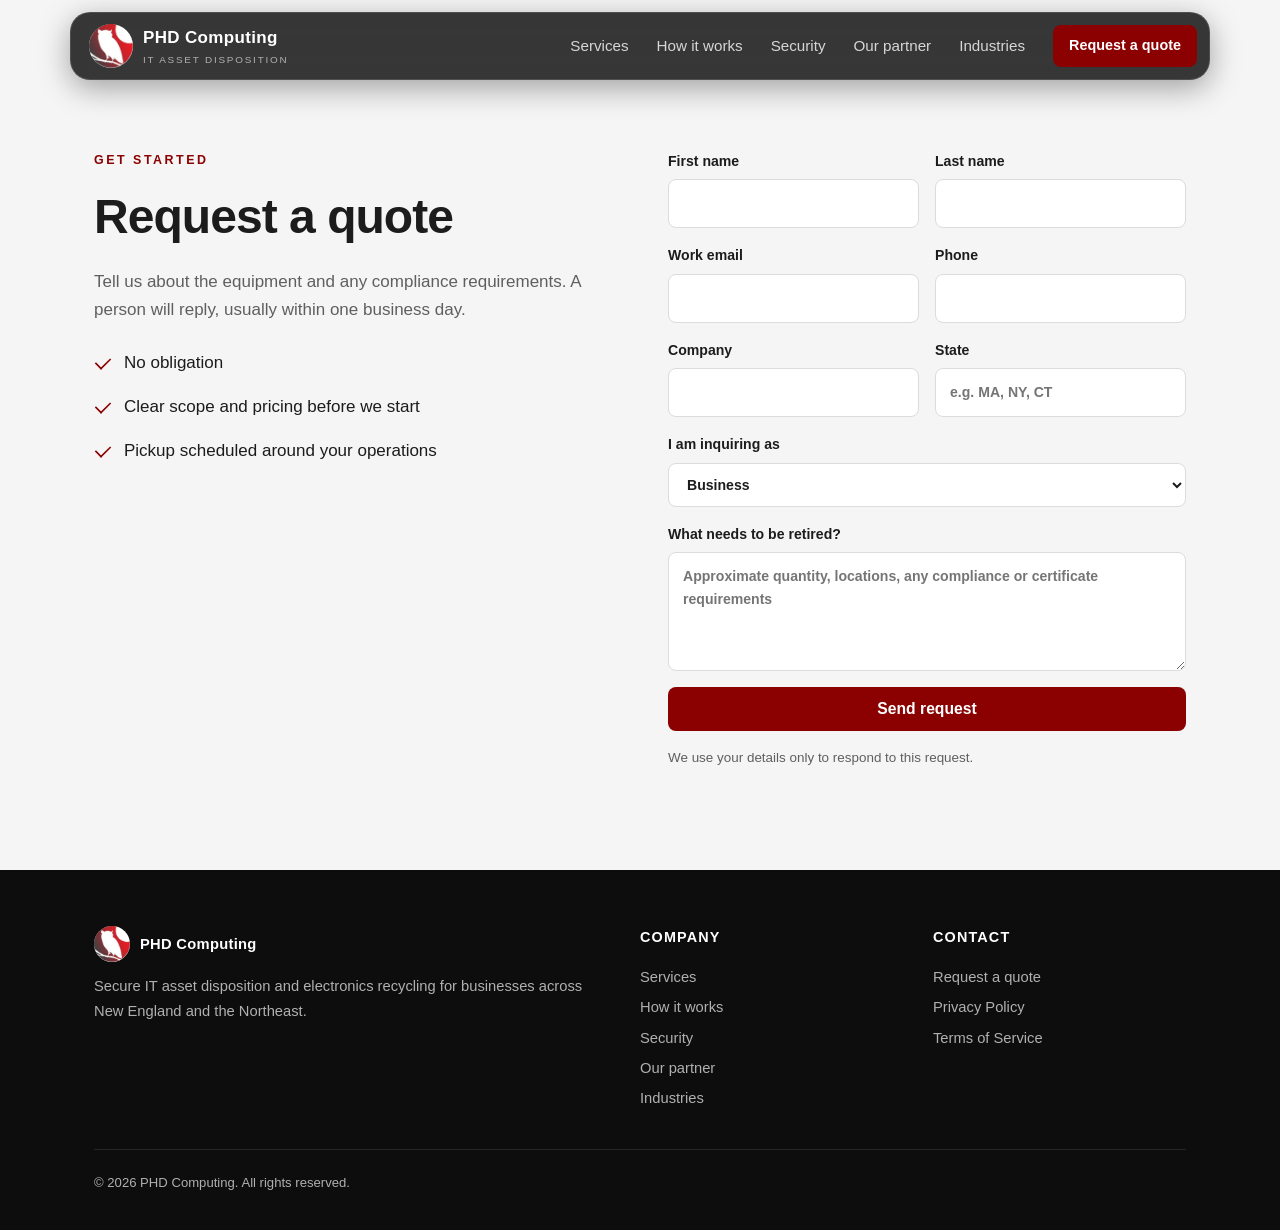
==== contact.html @ 4a7affd1 "PHD Computing website preview" ====
<!doctype html>
<html lang="en"><head><meta charset="utf-8"><meta name="robots" content="noindex,nofollow"><meta name="viewport" content="width=device-width,initial-scale=1">
<title>Request a quote | PHD Computing</title><meta name="description" content="Request a quote for secure IT asset disposition and electronics recycling in New England.">
<link rel="icon" href="assets/phd-logo.png"><link rel="stylesheet" href="styles.css"></head><body>
<a class="skip" href="#main">Skip to content</a>
<header><div class="wrap bar">
<a class="logo" href="index.html" aria-label="PHD Computing home"><img src="assets/phd-logo.png" alt="" width="44" height="44"><span>PHD Computing<small>IT Asset Disposition</small></span></a>
<button class="menu" type="button" aria-label="Menu" aria-expanded="false" aria-controls="nav"><span></span><span></span><span></span></button>
<nav id="nav"><a href="services.html">Services</a><a href="process.html">How it works</a><a href="security.html">Security</a><a href="partners.html">Our partner</a><a href="industries.html">Industries</a><a class="btn sm" href="contact.html">Request a quote</a></nav></div></header>
<main id="main"><section style="padding-top:150px"><div class="wrap split"><div><div class="eyebrow">Get started</div><h1 style="font-size:clamp(2rem,4vw,3rem)">Request a quote</h1>
<p style="color:var(--muted)">Tell us about the equipment and any compliance requirements. A person will reply, usually within one business day.</p>
<ul class="tick"><li>No obligation</li><li>Clear scope and pricing before we start</li><li>Pickup scheduled around your operations</li></ul></div>
<form id="quote" action="#" method="post">
<div class="row"><label>First name<input required name="first" autocomplete="given-name"></label><label>Last name<input required name="last" autocomplete="family-name"></label></div>
<div class="row"><label>Work email<input required type="email" name="email" autocomplete="email"></label><label>Phone<input type="tel" name="phone" autocomplete="tel"></label></div>
<div class="row"><label>Company<input name="company" autocomplete="organization"></label><label>State<input name="state" placeholder="e.g. MA, NY, CT" autocomplete="address-level1"></label></div>
<label>I am inquiring as<select name="type"><option>Business</option><option>Enterprise</option><option>Government / education</option><option>Healthcare</option><option>Other</option></select></label>
<label>What needs to be retired?<textarea rows="4" name="msg" placeholder="Approximate quantity, locations, any compliance or certificate requirements"></textarea></label>
<input type="text" name="website" tabindex="-1" autocomplete="off" aria-hidden="true" style="position:absolute;left:-9999px">
<button class="btn" type="submit">Send request</button><p class="note" id="status" role="status" aria-live="polite">We use your details only to respond to this request.</p></form></div></section></main>
<footer><div class="wrap"><div class="cols">
<div><div class="logo" style="margin-bottom:12px"><img src="assets/phd-logo.png" alt="" width="36" height="36"><span>PHD Computing</span></div><p>Secure IT asset disposition and electronics recycling for businesses across New England and the Northeast.</p></div>
<div><h4>Company</h4><a href="services.html">Services</a><a href="process.html">How it works</a><a href="security.html">Security</a><a href="partners.html">Our partner</a><a href="industries.html">Industries</a></div>
<div><h4>Contact</h4><a href="contact.html">Request a quote</a><a href="#">Privacy Policy</a><a href="#">Terms of Service</a></div></div>
<div class="fine">&copy; 2026 PHD Computing. All rights reserved.</div></div></footer><script>
document.getElementById('quote').addEventListener('submit',async e=>{
 e.preventDefault();const f=e.target,b=f.querySelector('button'),st=document.getElementById('status');
 b.disabled=true;st.textContent='Sending...';
 try{const r=await fetch('/api/inquiries',{method:'POST',headers:{'Content-Type':'application/json'},body:JSON.stringify(Object.fromEntries(new FormData(f)))});
  const j=await r.json();
  if(r.ok){f.reset();st.textContent='Thank you. We received your request and will reply soon.';}
  else{st.textContent=j.error||'Could not send. Please try again.';}
 }catch(x){st.textContent='Could not send. Please try again.';}
 b.disabled=false;});
</script><script>(function(){var b=document.querySelector('.menu'),n=document.getElementById('nav');b.addEventListener('click',function(){var o=n.classList.toggle('open');b.setAttribute('aria-expanded',o);b.classList.toggle('x',o)});n.addEventListener('click',function(e){if(e.target.tagName=='A'){n.classList.remove('open');b.classList.remove('x');b.setAttribute('aria-expanded',false)}})})()</script><script>(function(){var d=document.documentElement;d.classList.add('js');var rm=matchMedia('(prefers-reduced-motion:reduce)').matches;var els=document.querySelectorAll('.rv,.steps');if(rm){els.forEach(function(e){e.classList.add('in')});return}els.forEach(function(e,i){e.style.transitionDelay=(e.classList.contains('rv')?(i%3)*80:0)+'ms'});function chk(){var h=innerHeight*.92;els.forEach(function(e){if(!e.classList.contains('in')&&e.getBoundingClientRect().top<h)e.classList.add('in')})}addEventListener('scroll',chk,{passive:true});addEventListener('resize',chk);chk();setTimeout(chk,150);setTimeout(function(){els.forEach(function(e){e.classList.add('in')})},6000);if(matchMedia('(hover:hover)').matches){document.querySelectorAll('.hero,.cta-band').forEach(function(h){h.addEventListener('mousemove',function(e){var r=h.getBoundingClientRect();h.style.setProperty('--mx',(e.clientX-r.left)+'px');h.style.setProperty('--my',(e.clientY-r.top)+'px')})})}})()</script></body></html>
---- styles.css ----
:root{--navy:#0d0d0d;--navy2:#2a2a2a;--ink:#1c1c1c;--muted:#5f5f5f;--line:#dcdcdc;--bg:#f5f5f5;--white:#fff;--accent:#8B0000;--accent2:#6a0000;--accent-t:#8B0000;--r:10px}
@media(prefers-color-scheme:dark){:root{--ink:#ececec;--muted:#a8a8a8;--line:#333;--bg:#121212;--white:#1c1c1c;--accent-t:#ee5a5a}}
*{box-sizing:border-box}html{scroll-behavior:smooth}
body{margin:0;font:17px/1.65 -apple-system,BlinkMacSystemFont,"Segoe UI",Inter,Roboto,Helvetica,Arial,sans-serif;color:var(--ink);background:var(--bg)}
h1,h2,h3{line-height:1.15;letter-spacing:-.02em;margin:0 0 .5em}
h1{font-size:clamp(2.2rem,5vw,3.6rem);font-weight:750}h2{font-size:clamp(1.7rem,3.2vw,2.4rem);font-weight:720}h3{font-size:1.15rem;font-weight:680}
p{margin:0 0 1em}a{color:inherit}
.wrap{max-width:1140px;margin:0 auto;padding:0 24px}
.skip{position:absolute;left:-999px}.skip:focus{left:12px;top:12px;background:#fff;color:#000;padding:8px 12px;z-index:99}
header{position:sticky;top:12px;z-index:20;margin:12px 0 -80px;padding:0 14px}
.bar{display:flex;align-items:center;justify-content:space-between;height:68px;max-width:1140px;margin:0 auto;padding:0 12px 0 18px;background:rgba(13,13,13,.82);backdrop-filter:blur(12px);-webkit-backdrop-filter:blur(12px);border:1px solid rgba(255,255,255,.12);border-radius:20px;box-shadow:0 8px 30px rgba(0,0,0,.35)}
.logo{display:flex;align-items:center;gap:10px;color:#fff;text-decoration:none;font-weight:750;letter-spacing:.02em}
.logo small{display:block;font-weight:500;font-size:.62rem;letter-spacing:.18em;color:#b0b0b0;text-transform:uppercase}
nav{display:flex;gap:28px;align-items:center}nav a{color:#d6d6d6;text-decoration:none;font-size:.95rem}nav a:hover{color:#fff}
.btn{display:inline-block;background:var(--accent);color:#fff!important;text-decoration:none;padding:13px 24px;border-radius:8px;font-weight:650;font-size:.98rem;border:0;cursor:pointer;transition:background .15s}
.btn:hover{background:var(--accent2)}.btn.ghost{background:transparent;border:1.5px solid rgba(255,255,255,.4)}.btn.ghost:hover{background:rgba(255,255,255,.08)}
.btn.sm{padding:9px 16px;font-size:.9rem}
.hero{background:radial-gradient(1100px 500px at 85% -10%,#7a0f0f 0,transparent 60%),linear-gradient(160deg,#0d0d0d,#2a2a2a);color:#fff;padding:96px 0 88px}
.hero .eyebrow{color:#ff8a8a}.eyebrow{font-size:.78rem;font-weight:700;letter-spacing:.2em;text-transform:uppercase;margin-bottom:18px;color:var(--accent-t)}
.hero p.lead{font-size:1.2rem;color:#d2d2d2;max-width:640px;margin:20px 0 34px}
.cta{display:flex;gap:14px;flex-wrap:wrap}
.trust{background:var(--white);border-bottom:1px solid var(--line)}
.trust .wrap{display:grid;grid-template-columns:repeat(4,1fr);gap:8px}
.trust div{padding:22px 16px;text-align:center;font-size:.92rem;color:var(--muted)}.trust b{display:block;color:var(--ink);font-size:1rem}
section{padding:88px 0}.alt{background:var(--white);border-top:1px solid var(--line);border-bottom:1px solid var(--line)}
.head{max-width:680px;margin-bottom:48px}.head p{color:var(--muted);font-size:1.08rem}
.grid{display:grid;gap:22px}.g3{grid-template-columns:repeat(3,1fr)}.g2{grid-template-columns:repeat(2,1fr)}
.card{background:var(--white);border:1px solid var(--line);border-radius:var(--r);padding:30px}
.alt .card{background:var(--bg)}
.card p{color:var(--muted);margin:0}.ico{width:44px;height:44px;border-radius:10px;background:rgba(139,0,0,.12);color:var(--accent-t);display:grid;place-items:center;margin-bottom:18px}
.steps{counter-reset:s;display:grid;grid-template-columns:repeat(4,1fr);gap:22px}
.step{position:relative;padding-top:54px}.step:before{counter-increment:s;content:counter(s);position:absolute;top:0;left:0;width:38px;height:38px;border-radius:50%;background:var(--accent);color:#fff;display:grid;place-items:center;font-weight:700}
.step p{color:var(--muted)}
ul.tick{list-style:none;padding:0;margin:0}ul.tick li{padding:8px 0 8px 30px;position:relative}ul.tick li:before{content:"";position:absolute;left:0;top:15px;width:16px;height:9px;border-left:2.5px solid var(--accent-t);border-bottom:2.5px solid var(--accent-t);transform:rotate(-45deg) scale(.8)}
.sectors{display:flex;flex-wrap:wrap;gap:10px}.sectors span{border:1px solid var(--line);background:var(--white);padding:9px 16px;border-radius:99px;font-size:.95rem}
.split{display:grid;grid-template-columns:1fr 1fr;gap:56px;align-items:start}
form{display:grid;gap:16px}label{font-size:.88rem;font-weight:600;display:grid;gap:6px}
input,select,textarea{font:inherit;padding:12px 14px;border:1px solid var(--line);border-radius:8px;background:var(--white);color:var(--ink);width:100%}
input:focus,select:focus,textarea:focus{outline:2px solid var(--accent-t);outline-offset:1px}
.row{display:grid;grid-template-columns:1fr 1fr;gap:16px}
.note{font-size:.84rem;color:var(--muted)}
footer{background:var(--navy);color:#b0b0b0;padding:56px 0 36px;font-size:.92rem}
footer .cols{display:grid;grid-template-columns:2fr 1fr 1fr;gap:40px;margin-bottom:36px}footer h4{color:#fff;margin:0 0 12px;font-size:.9rem;letter-spacing:.08em;text-transform:uppercase}footer a{display:block;text-decoration:none;padding:3px 0}footer a:hover{color:#fff}
footer .fine{border-top:1px solid rgba(255,255,255,.1);padding-top:22px;font-size:.82rem}
.logo img{border-radius:50%;background:#fff;display:block}
.hero.big{padding:120px 0 110px}.hero h1{max-width:820px}
.more{color:var(--accent-t);font-weight:650;text-decoration:none}.more:hover{text-decoration:underline}
.cta-band{background:linear-gradient(135deg,#6a0000,#8B0000 55%,#3a0000);color:#fff;text-align:center;padding:72px 0}
.cta-band p{color:#f1d6d6;margin:0 0 26px}.cta-band .btn{background:#fff;color:#8B0000!important}.cta-band .btn:hover{background:#eee}
nav a[aria-current=page]{color:#fff;border-bottom:2px solid #e04848;padding-bottom:2px}
.menu{display:none;flex-direction:column;justify-content:center;gap:5px;width:44px;height:44px;padding:10px;background:none;border:0;cursor:pointer}
.menu span{display:block;height:2px;background:#fff;border-radius:2px;transition:transform .2s,opacity .2s}
.menu.x span:nth-child(1){transform:translateY(7px) rotate(45deg)}.menu.x span:nth-child(2){opacity:0}.menu.x span:nth-child(3){transform:translateY(-7px) rotate(-45deg)}
@media(max-width:860px){.menu{display:flex}nav{display:none;position:absolute;left:0;right:0;top:76px;border-radius:18px;border:1px solid rgba(255,255,255,.12);flex-direction:column;align-items:stretch;gap:0;background:#0d0d0d;padding:8px 24px 20px}nav.open{display:flex}nav a:not(.btn){display:block;font-size:1.05rem;padding:14px 0;border-bottom:1px solid rgba(255,255,255,.08)}nav a[aria-current=page]{border-bottom:1px solid rgba(255,255,255,.08);color:#ff8a8a}nav .btn{margin-top:16px;text-align:center;padding:14px}.g3,.g2,.split,.steps,footer .cols{grid-template-columns:1fr}.trust .wrap{grid-template-columns:1fr 1fr}.row{grid-template-columns:1fr}.hero,.hero.big{padding:112px 0 64px}section{padding:60px 0}}

/* --- redesign: image hero, cards, motion --- */
.hero{position:relative;overflow:hidden;padding-top:176px}.hero.big{padding:210px 0 130px}
.hero-art{position:absolute;inset:0;background:url(assets/hero.svg) 75% 50%/cover no-repeat;opacity:.9;animation:zoom 26s ease-in-out infinite alternate;transform-origin:70% 50%}
.hero:not(.big) .hero-art{opacity:.5}
.hero:after,.cta-band:after{content:"";position:absolute;inset:0;pointer-events:none;background:radial-gradient(420px circle at var(--mx,72%) var(--my,30%),rgba(255,70,70,.16),transparent 60%)}
.cta-band{position:relative;overflow:hidden}.cta-band .wrap{position:relative;z-index:1}
.hin{position:relative;z-index:1}
.hero .eyebrow,.hero h1,.hero p.lead,.hero .cta{animation:up .9s cubic-bezier(.2,.7,.2,1) both}
.hero h1{animation-delay:.12s}.hero p.lead{animation-delay:.3s}.hero .cta{animation-delay:.48s}
@keyframes up{from{opacity:0;transform:translateY(26px)}to{opacity:1;transform:none}}
@keyframes zoom{from{transform:scale(1)}to{transform:scale(1.1)}}
.btn{transition:background .2s,transform .2s,box-shadow .2s}.btn:hover{transform:translateY(-2px);box-shadow:0 8px 22px rgba(139,0,0,.45)}
.icard{display:flex;flex-direction:column;background:var(--white);border:1px solid var(--line);border-radius:18px;overflow:hidden;text-decoration:none;transition:transform .35s,box-shadow .35s,border-color .35s}
.icard .im{height:200px;background-size:cover;background-position:center;transition:transform .8s cubic-bezier(.2,.7,.2,1);will-change:transform}
.icard .tx{padding:26px 26px 28px;display:flex;flex-direction:column;flex:1;position:relative;background:var(--white)}
.icard .tx p{color:var(--muted);margin:0 0 20px;flex:1}
.pill{align-self:flex-start;border:1.5px solid var(--accent-t);color:var(--accent-t);border-radius:99px;padding:8px 18px;font-size:.88rem;font-weight:650;transition:background .25s,color .25s}
.icard:hover{transform:translateY(-6px);box-shadow:0 18px 40px rgba(0,0,0,.28);border-color:var(--accent)}
.icard:hover .im{transform:scale(1.08)}.icard:hover .pill{background:var(--accent);color:#fff}
.js .rv{opacity:0;transform:translateY(28px);transition:opacity .8s cubic-bezier(.2,.7,.2,1),transform .8s cubic-bezier(.2,.7,.2,1),box-shadow .35s,border-color .35s}
.js .rv.in{opacity:1;transform:none}.js .icard.rv.in:hover{transform:translateY(-6px)}
.steps{position:relative}.steps:before{content:"";position:absolute;left:19px;right:19px;top:18px;height:2px;background:linear-gradient(90deg,var(--accent),#ff5a5a);transform-origin:left}
.js .steps:before{transform:scaleX(0);transition:transform 1.6s cubic-bezier(.4,.1,.2,1) .2s}.js .steps.in:before{transform:scaleX(1)}
.step:before{z-index:1}
@media(max-width:860px){.steps:before{display:none}.hero.big{padding:150px 0 80px}}
@media(prefers-reduced-motion:reduce){*,*:before,*:after{animation:none!important;transition:none!important}.js .rv{opacity:1;transform:none}.js .steps:before{transform:none}html{scroll-behavior:auto}}
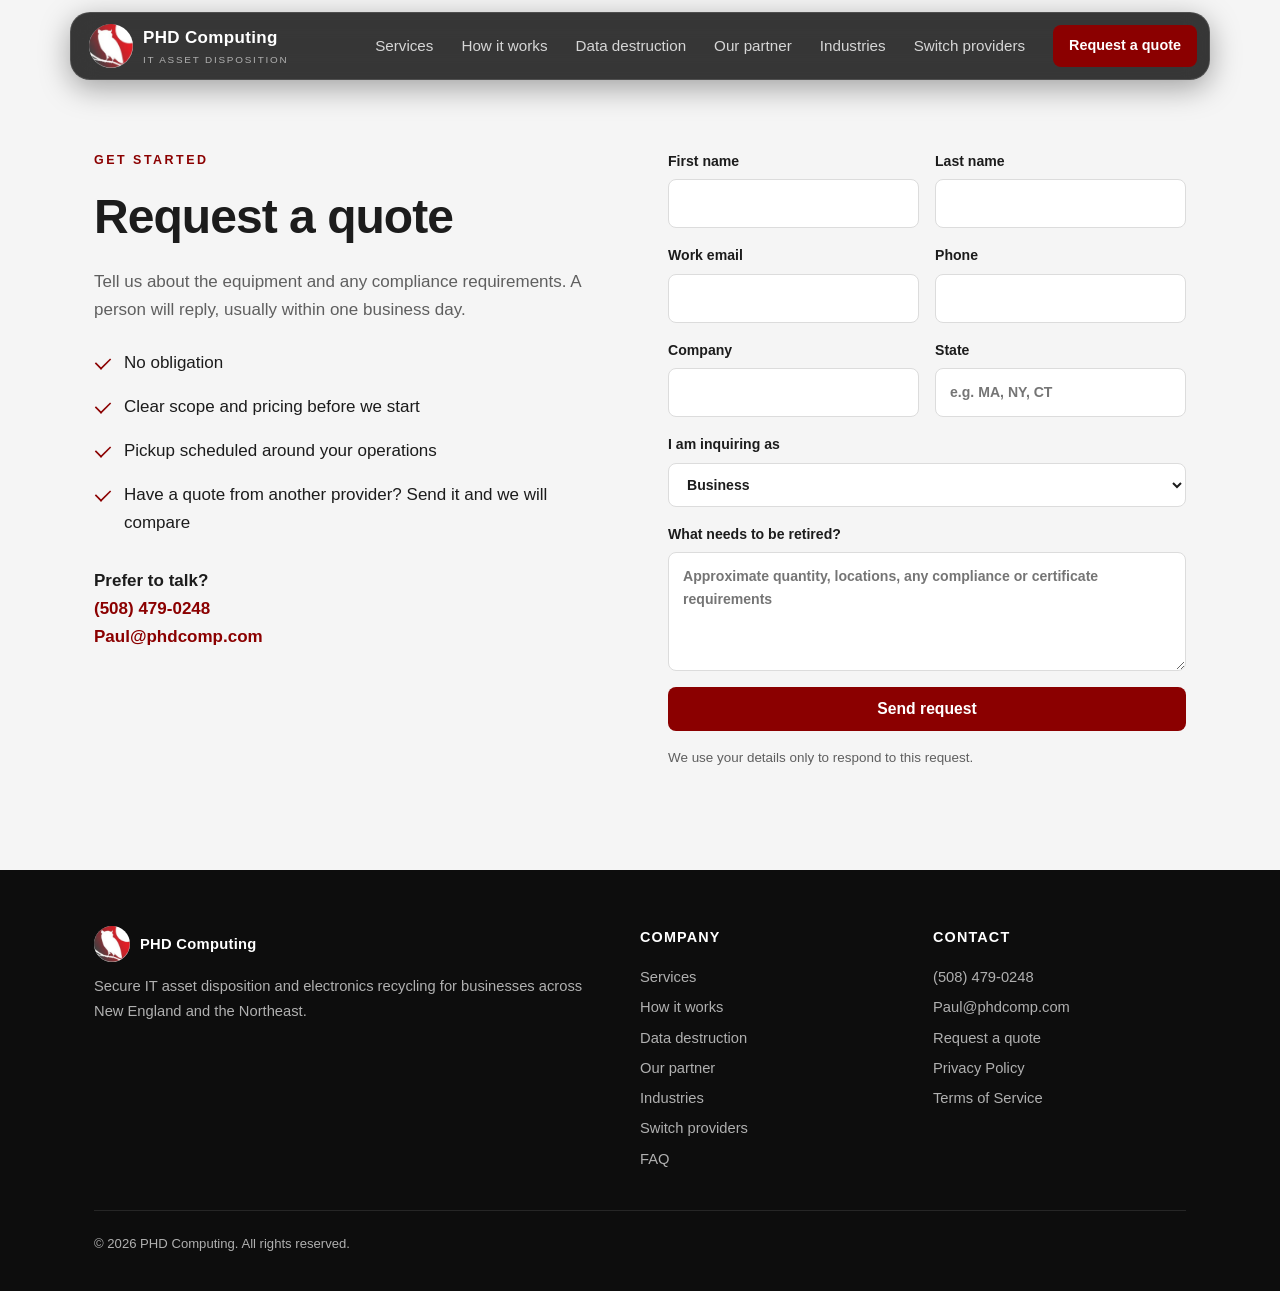
==== commit b8839e6f: "Update preview: data destruction, switching, SEO groundwork, partner details Co-Authored-By: Claude " ====
--- a/contact.html
+++ b/contact.html
@@ -1,28 +1,29 @@
 <!doctype html>
-<html lang="en"><head><meta charset="utf-8"><meta name="robots" content="noindex,nofollow"><meta name="viewport" content="width=device-width,initial-scale=1">
+<html lang="en"><head><meta charset="utf-8"><meta name="viewport" content="width=device-width,initial-scale=1">
 <title>Request a quote | PHD Computing</title><meta name="description" content="Request a quote for secure IT asset disposition and electronics recycling in New England.">
-<link rel="icon" href="assets/phd-logo.png"><link rel="stylesheet" href="styles.css"></head><body>
+<link rel="icon" href="assets/phd-logo.png"><link rel="stylesheet" href="styles.css"><meta property="og:type" content="website"><meta property="og:site_name" content="PHD Computing"><meta property="og:title" content="Request a quote | PHD Computing"><meta property="og:description" content="Request a quote for secure IT asset disposition and electronics recycling in New England."><meta name="twitter:card" content="summary"><meta name="theme-color" content="#0d0d0d"><meta name="robots" content="noindex,nofollow"></head><body>
 <a class="skip" href="#main">Skip to content</a>
 <header><div class="wrap bar">
 <a class="logo" href="index.html" aria-label="PHD Computing home"><img src="assets/phd-logo.png" alt="" width="44" height="44"><span>PHD Computing<small>IT Asset Disposition</small></span></a>
 <button class="menu" type="button" aria-label="Menu" aria-expanded="false" aria-controls="nav"><span></span><span></span><span></span></button>
-<nav id="nav"><a href="services.html">Services</a><a href="process.html">How it works</a><a href="security.html">Security</a><a href="partners.html">Our partner</a><a href="industries.html">Industries</a><a class="btn sm" href="contact.html">Request a quote</a></nav></div></header>
+<nav id="nav"><a href="services.html">Services</a><a href="process.html">How it works</a><a href="data-destruction.html">Data destruction</a><a href="partners.html">Our partner</a><a href="industries.html">Industries</a><a href="switch.html">Switch providers</a><a class="btn sm" href="contact.html">Request a quote</a></nav></div></header>
 <main id="main"><section style="padding-top:150px"><div class="wrap split"><div><div class="eyebrow">Get started</div><h1 style="font-size:clamp(2rem,4vw,3rem)">Request a quote</h1>
 <p style="color:var(--muted)">Tell us about the equipment and any compliance requirements. A person will reply, usually within one business day.</p>
-<ul class="tick"><li>No obligation</li><li>Clear scope and pricing before we start</li><li>Pickup scheduled around your operations</li></ul></div>
+<ul class="tick"><li>No obligation</li><li>Clear scope and pricing before we start</li><li>Pickup scheduled around your operations</li><li>Have a quote from another provider? Send it and we will compare</li></ul><p style="margin-top:22px"><b>Prefer to talk?</b><br><a class="more" href="tel:5084790248">(508) 479-0248</a><br><a class="more" href="mailto:Paul@phdcomp.com">Paul@phdcomp.com</a></p></div>
 <form id="quote" action="#" method="post">
 <div class="row"><label>First name<input required name="first" autocomplete="given-name"></label><label>Last name<input required name="last" autocomplete="family-name"></label></div>
 <div class="row"><label>Work email<input required type="email" name="email" autocomplete="email"></label><label>Phone<input type="tel" name="phone" autocomplete="tel"></label></div>
 <div class="row"><label>Company<input name="company" autocomplete="organization"></label><label>State<input name="state" placeholder="e.g. MA, NY, CT" autocomplete="address-level1"></label></div>
-<label>I am inquiring as<select name="type"><option>Business</option><option>Enterprise</option><option>Government / education</option><option>Healthcare</option><option>Other</option></select></label>
+<label>I am inquiring as<select name="type"><option>Business</option><option>Enterprise</option><option>Government / education</option><option>Healthcare</option><option>Switching from another provider</option><option>Other</option></select></label>
 <label>What needs to be retired?<textarea rows="4" name="msg" placeholder="Approximate quantity, locations, any compliance or certificate requirements"></textarea></label>
 <input type="text" name="website" tabindex="-1" autocomplete="off" aria-hidden="true" style="position:absolute;left:-9999px">
 <button class="btn" type="submit">Send request</button><p class="note" id="status" role="status" aria-live="polite">We use your details only to respond to this request.</p></form></div></section></main>
 <footer><div class="wrap"><div class="cols">
 <div><div class="logo" style="margin-bottom:12px"><img src="assets/phd-logo.png" alt="" width="36" height="36"><span>PHD Computing</span></div><p>Secure IT asset disposition and electronics recycling for businesses across New England and the Northeast.</p></div>
-<div><h4>Company</h4><a href="services.html">Services</a><a href="process.html">How it works</a><a href="security.html">Security</a><a href="partners.html">Our partner</a><a href="industries.html">Industries</a></div>
-<div><h4>Contact</h4><a href="contact.html">Request a quote</a><a href="#">Privacy Policy</a><a href="#">Terms of Service</a></div></div>
+<div><h4>Company</h4><a href="services.html">Services</a><a href="process.html">How it works</a><a href="data-destruction.html">Data destruction</a><a href="partners.html">Our partner</a><a href="industries.html">Industries</a><a href="switch.html">Switch providers</a><a href="faq.html">FAQ</a></div>
+<div><h4>Contact</h4><a href="tel:5084790248">(508) 479-0248</a><a href="mailto:Paul@phdcomp.com">Paul@phdcomp.com</a><a href="contact.html">Request a quote</a><a href="#">Privacy Policy</a><a href="#">Terms of Service</a></div></div>
 <div class="fine">&copy; 2026 PHD Computing. All rights reserved.</div></div></footer><script>
+if(/[?&]switch=1/.test(location.search)){var sel=document.querySelector('select[name=type]');if(sel)sel.value='Switching from another provider';}
 document.getElementById('quote').addEventListener('submit',async e=>{
  e.preventDefault();const f=e.target,b=f.querySelector('button'),st=document.getElementById('status');
  b.disabled=true;st.textContent='Sending...';
--- a/styles.css
+++ b/styles.css
@@ -79,3 +79,7 @@
 .step:before{z-index:1}
 @media(max-width:860px){.steps:before{display:none}.hero.big{padding:150px 0 80px}}
 @media(prefers-reduced-motion:reduce){*,*:before,*:after{animation:none!important;transition:none!important}.js .rv{opacity:1;transform:none}.js .steps:before{transform:none}html{scroll-behavior:auto}}
+
+/* --- selling-points band --- */
+.band{background:linear-gradient(160deg,#0d0d0d,#2a2a2a);color:#fff}
+.band .eyebrow{color:#ff8a8a}.band p{color:#d2d2d2}.band h2{max-width:520px}
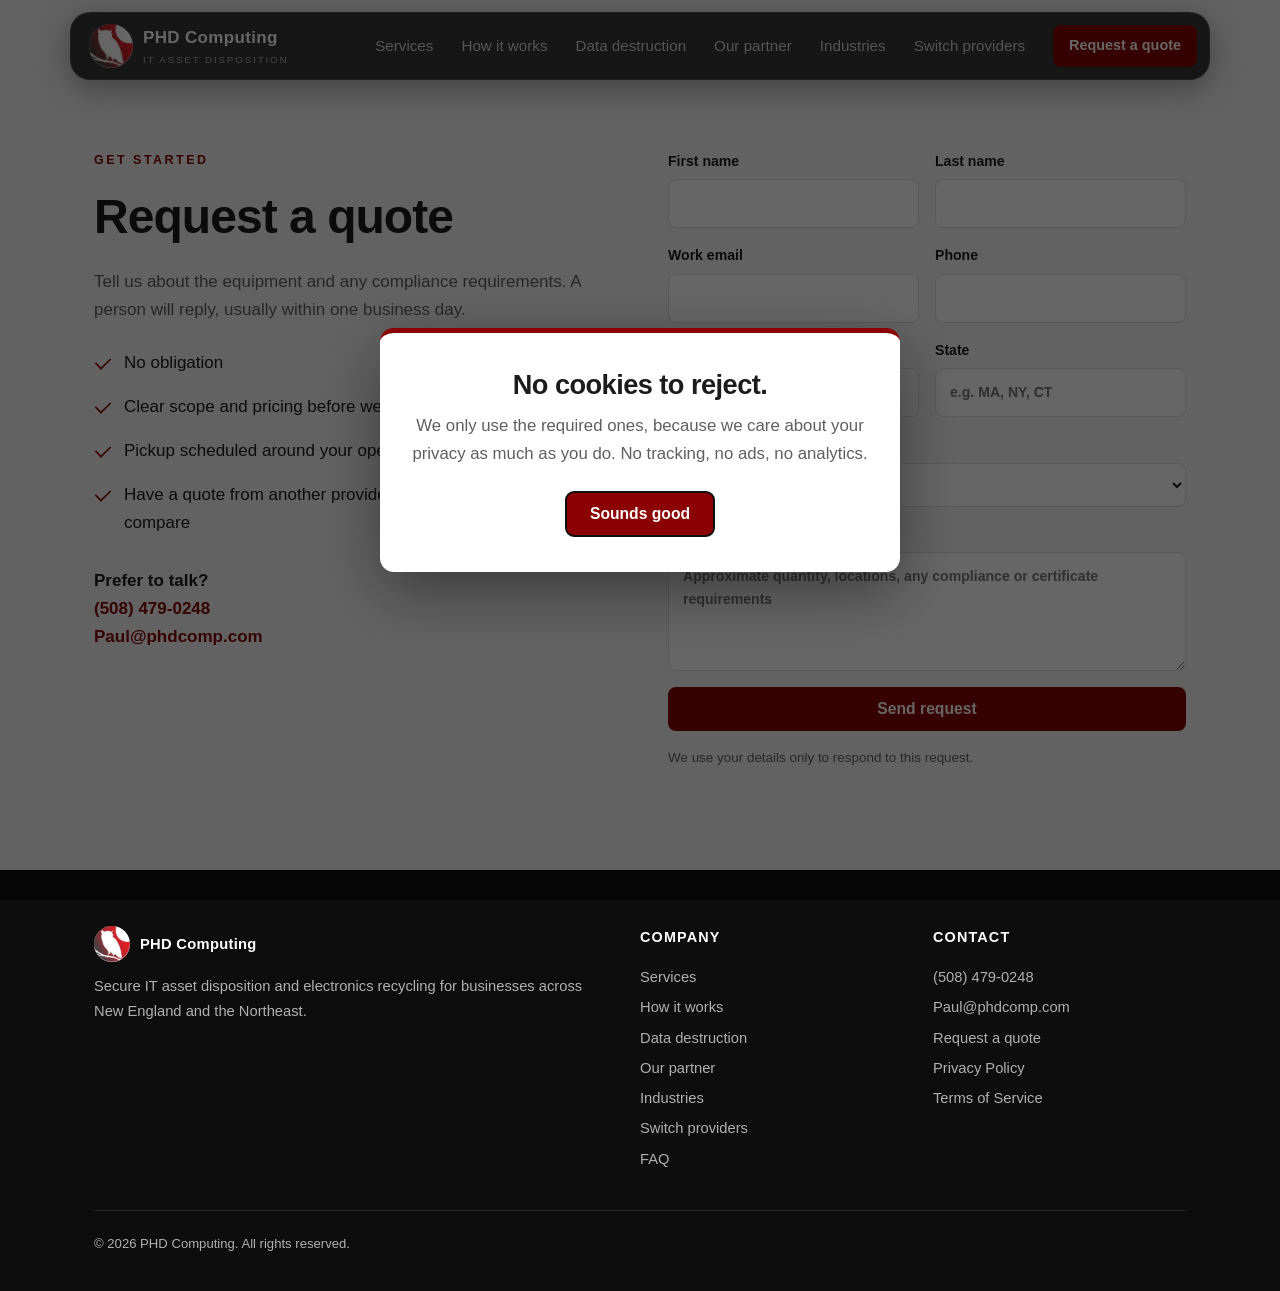
==== commit ef9124c4: "Preview: NAID first, soften on-site claim, privacy notice Co-Authored-By: Claude Sonnet 5.5 <noreply" ====
--- a/contact.html
+++ b/contact.html
@@ -33,4 +33,4 @@
   else{st.textContent=j.error||'Could not send. Please try again.';}
  }catch(x){st.textContent='Could not send. Please try again.';}
  b.disabled=false;});
-</script><script>(function(){var b=document.querySelector('.menu'),n=document.getElementById('nav');b.addEventListener('click',function(){var o=n.classList.toggle('open');b.setAttribute('aria-expanded',o);b.classList.toggle('x',o)});n.addEventListener('click',function(e){if(e.target.tagName=='A'){n.classList.remove('open');b.classList.remove('x');b.setAttribute('aria-expanded',false)}})})()</script><script>(function(){var d=document.documentElement;d.classList.add('js');var rm=matchMedia('(prefers-reduced-motion:reduce)').matches;var els=document.querySelectorAll('.rv,.steps');if(rm){els.forEach(function(e){e.classList.add('in')});return}els.forEach(function(e,i){e.style.transitionDelay=(e.classList.contains('rv')?(i%3)*80:0)+'ms'});function chk(){var h=innerHeight*.92;els.forEach(function(e){if(!e.classList.contains('in')&&e.getBoundingClientRect().top<h)e.classList.add('in')})}addEventListener('scroll',chk,{passive:true});addEventListener('resize',chk);chk();setTimeout(chk,150);setTimeout(function(){els.forEach(function(e){e.classList.add('in')})},6000);if(matchMedia('(hover:hover)').matches){document.querySelectorAll('.hero,.cta-band').forEach(function(h){h.addEventListener('mousemove',function(e){var r=h.getBoundingClientRect();h.style.setProperty('--mx',(e.clientX-r.left)+'px');h.style.setProperty('--my',(e.clientY-r.top)+'px')})})}})()</script></body></html>+</script><div id="ck" class="ck" role="dialog" aria-modal="true" aria-labelledby="ckh" hidden><div class="ckb"><h2 id="ckh">No cookies to reject.</h2><p>We only use the required ones, because we care about your privacy as much as you do. No tracking, no ads, no analytics.</p><button type="button" class="btn" id="ckok">Sounds good</button></div></div><script>(function(){var k='phd_notice_seen',d=document.getElementById('ck');try{if(localStorage.getItem(k))return}catch(e){}d.hidden=false;var b=document.getElementById('ckok');b.focus();function c(){d.hidden=true;try{localStorage.setItem(k,'1')}catch(e){}}b.addEventListener('click',c);document.addEventListener('keydown',function(e){if(e.key==='Escape')c()})})();</script><script>(function(){var b=document.querySelector('.menu'),n=document.getElementById('nav');b.addEventListener('click',function(){var o=n.classList.toggle('open');b.setAttribute('aria-expanded',o);b.classList.toggle('x',o)});n.addEventListener('click',function(e){if(e.target.tagName=='A'){n.classList.remove('open');b.classList.remove('x');b.setAttribute('aria-expanded',false)}})})()</script><script>(function(){var d=document.documentElement;d.classList.add('js');var rm=matchMedia('(prefers-reduced-motion:reduce)').matches;var els=document.querySelectorAll('.rv,.steps');if(rm){els.forEach(function(e){e.classList.add('in')});return}els.forEach(function(e,i){e.style.transitionDelay=(e.classList.contains('rv')?(i%3)*80:0)+'ms'});function chk(){var h=innerHeight*.92;els.forEach(function(e){if(!e.classList.contains('in')&&e.getBoundingClientRect().top<h)e.classList.add('in')})}addEventListener('scroll',chk,{passive:true});addEventListener('resize',chk);chk();setTimeout(chk,150);setTimeout(function(){els.forEach(function(e){e.classList.add('in')})},6000);if(matchMedia('(hover:hover)').matches){document.querySelectorAll('.hero,.cta-band').forEach(function(h){h.addEventListener('mousemove',function(e){var r=h.getBoundingClientRect();h.style.setProperty('--mx',(e.clientX-r.left)+'px');h.style.setProperty('--my',(e.clientY-r.top)+'px')})})}})()</script></body></html>
--- a/styles.css
+++ b/styles.css
@@ -83,3 +83,9 @@
 /* --- selling-points band --- */
 .band{background:linear-gradient(160deg,#0d0d0d,#2a2a2a);color:#fff}
 .band .eyebrow{color:#ff8a8a}.band p{color:#d2d2d2}.band h2{max-width:520px}
+
+/* --- notice --- */
+.ck{position:fixed;inset:0;z-index:100;background:rgba(0,0,0,.6);display:grid;place-items:center;padding:16px}
+.ck[hidden]{display:none}
+.ckb{background:var(--white);color:var(--ink);max-width:520px;width:100%;border-radius:14px;padding:36px 32px;text-align:center;border-top:5px solid var(--accent);box-shadow:0 20px 60px rgba(0,0,0,.4)}
+.ckb h2{margin:0 0 12px;font-size:1.7rem}.ckb p{color:var(--muted);margin:0 0 24px;font-size:1.05rem}
